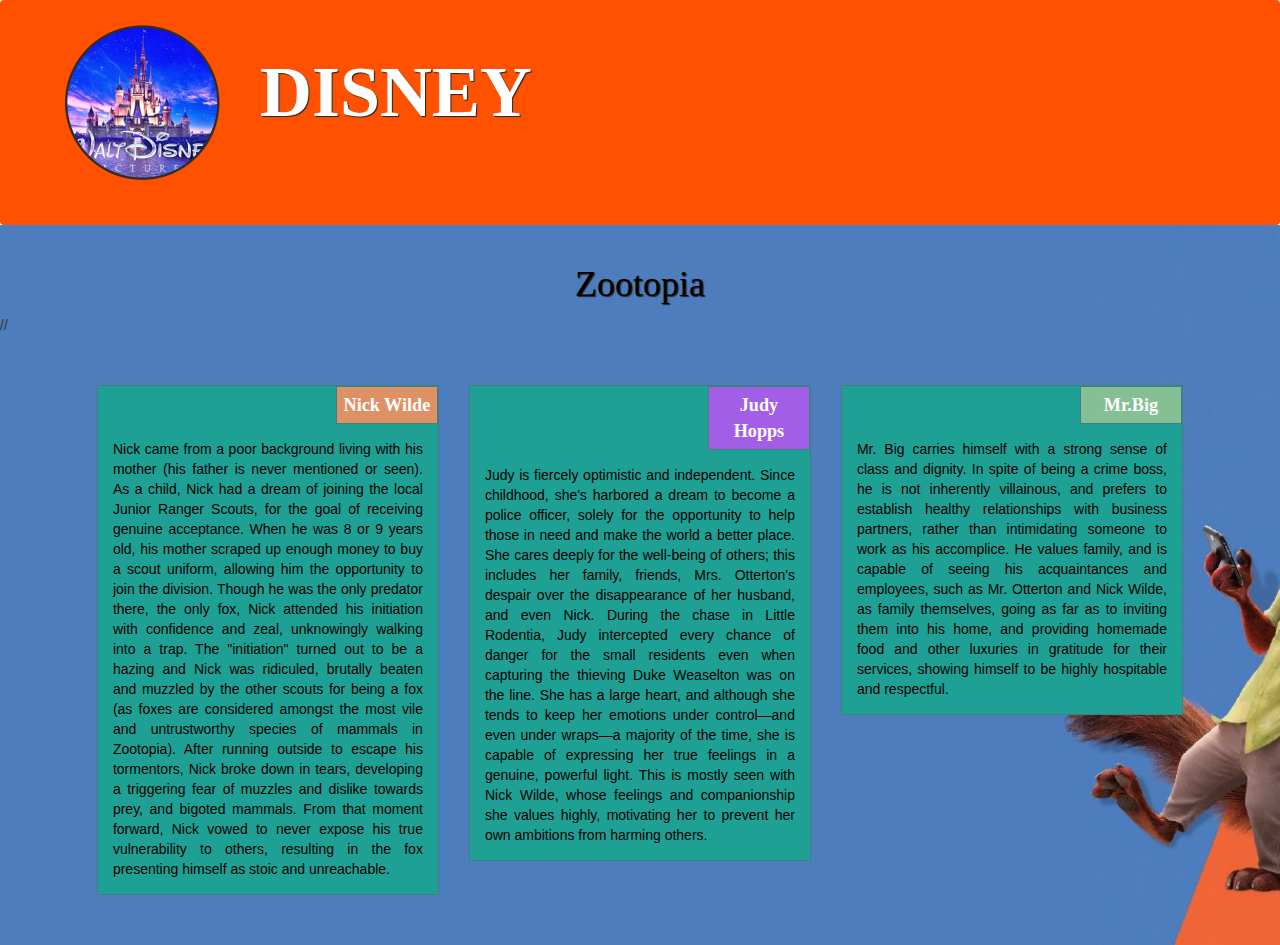
==== module3-solution/index.html @ 8d3711cc "homework for week 3" ====
<!DOCTYPE html>
<html>
<head>
	<meta charset="utf-8">
	<meta name="viewport" content="width=device-width, initial-scale=1">
	
	<link rel="stylesheet" href="css/bootstrap.min.css">
    <link rel="stylesheet" href="css/styles.css">
	
	<title>Module 3 Solution</title>
</head>
<body>
    <header class="nav-header">
    <nav id="header-nav" class="navbar navbar-default">
      <div class="container">
        <div class="navbar-header">

          <a href="index.html" class="pull-left visible-md visible-lg">
            <div id="logo-img" alt="Logo image"></div>
          </a>

          <div class="navbar-brand">
            <p>Disney</p>
          </div>

          <button type="button" class="navbar-toggle collapsed" data-toggle="collapse" data-target="#collapsable-nav" aria-expanded="true">
            <span class="sr-only">Toggle navigation</span>
            <span class="icon-bar"></span>
            <span class="icon-bar"></span>
            <span class="icon-bar"></span>
          </button>
        </div>
        
        <div id="collapsable-nav" class="collapse navbar-collapse">
           <ul id="nav-list" class="nav navbar-nav navbar-right visible-xs">
            <li class="text-center">
              <a href="#NickWilde-div"><p class="item">Nick Wilde</p></a>
              <hr class="visible-xs">
            </li>            
            <li class="text-center">
              <a href="#JudyHopps-div"><p class="item">Judy Hopps</p></a>
              <hr class="visible-xs">
            </li>
            <li class="text-center">
              <a href="#MrBig-div"><p class="item">Mr Big</p></a>
            </li>
          </ul> 
        </div>
      </div>
    </nav>
  	</header>

	<h1 class="text-center">Zootopia</h1>

	//<div class="row container container-fluid">
	<div class="row container">
	<div class="col-lg-4 col-md-6 col-sm-12" id="NickWilde-div">
		<section>
		<div id="NickWilde">
			Nick Wilde
		</div>
		<p>
			Nick came from a poor background living with his mother (his father is never mentioned or seen). As a child, Nick had a dream of joining the local Junior Ranger Scouts, for the goal of receiving genuine acceptance. When he was 8 or 9 years old, his mother scraped up enough money to buy a scout uniform, allowing him the opportunity to join the division. Though he was the only predator there, the only fox, Nick attended his initiation with confidence and zeal, unknowingly walking into a trap. The "initiation" turned out to be a hazing and Nick was ridiculed, brutally beaten and muzzled by the other scouts for being a fox (as foxes are considered amongst the most vile and untrustworthy species of mammals in Zootopia). After running outside to escape his tormentors, Nick broke down in tears, developing a triggering fear of muzzles and dislike towards prey, and bigoted mammals. From that moment forward, Nick vowed to never expose his true vulnerability to others, resulting in the fox presenting himself as stoic and unreachable.
		</p>
		</section>
	</div>
	<div class="col-lg-4 col-md-6 col-sm-12" id="JudyHopps-div">
		<section>
		<div id="JudyHopps">
			Judy Hopps
		</div>
		<p>
			Judy is fiercely optimistic and independent. Since childhood, she's harbored a dream to become a police officer, solely for the opportunity to help those in need and make the world a better place. She cares deeply for the well-being of others; this includes her family, friends, Mrs. Otterton's despair over the disappearance of her husband, and even Nick. During the chase in Little Rodentia, Judy intercepted every chance of danger for the small residents even when capturing the thieving Duke Weaselton was on the line. She has a large heart, and although she tends to keep her emotions under control—and even under wraps—a majority of the time, she is capable of expressing her true feelings in a genuine, powerful light. This is mostly seen with Nick Wilde, whose feelings and companionship she values highly, motivating her to prevent her own ambitions from harming others.
		</p>
		</section>
	</div>
	<div class="col-lg-4 col-md-12 col-sm-12" id="MrBig-div">
		<section>
		<div id="MrBig">
			Mr.Big
		</div>
		<p>
			Mr. Big carries himself with a strong sense of class and dignity. In spite of being a crime boss, he is not inherently villainous, and prefers to establish healthy relationships with business partners, rather than intimidating someone to work as his accomplice. He values family, and is capable of seeing his acquaintances and employees, such as Mr. Otterton and Nick Wilde, as family themselves, going as far as to inviting them into his home, and providing homemade food and other luxuries in gratitude for their services, showing himself to be highly hospitable and respectful.
		</p>
		</section>
	</div>
	</div>

	<script src="js/jquery-2.1.4.min.js"></script>
	<script src="js/bootstrap.min.js"></script>
  	<script src="js/script.js"></script>
</body>
</html>
---- module3-solution/css/styles.css ----
/* Base Styles */

* {
	box-sizing: border-box;
}

h1 {
	font-family: Brushstroke, cursive;
	color: #000000;
	text-align: center;
	padding-top: 20px;
	text-shadow: 1px 1px 1px #222;
}


body {
	background-image: url("image.jpg");
	background-color: #408080;
  	background-size:cover; 
}


p {
	padding: 15px;
	margin: 0;
}

.container {
	border: none;
	margin-left: auto;
	margin-right: auto;
	margin-top: 10px;
	margin-bottom: 10px;
	padding: 10px;
}


#header-nav {
  border: 0;
  background-color: #FF5100;
  color: #FFFFFF;
}


#logo-img {
  background: url('../images/logo2.png') no-repeat;
  width: 180px;
  height: 180px;
  margin: 5px 0px 0px 0;
}

.navbar-brand {
	padding-top: 10px;
}

.navbar-brand p { 
  font-family: Brushstroke, fantasy; 

  color: #FFFFFF;
  font-size: 4em;
  border: 0 0 5px 2px;
  text-transform: uppercase;
  font-weight: bold;
  text-shadow: 1px 1px 1px #222;
  margin-top: 0px;
  padding-top: 35px;
  margin-bottom: 0;
  line-height: .75;
  vertical-align: middle;  
}

.navbar-header button.navbar-toggle, .navbar-header .icon-bar {
  border: 1px solid #61122f;
}
.navbar-header button.navbar-toggle {
  clear: both;
  margin-top: -30px;
}

.nav-header {
  background-color: #FFFFFF;
}


#nav-list {
  color: white;
  font-size: 1.5em;
  font-family: Brushstroke, cursive; 
  text-shadow: 1px 1px 1px #222;
}



section {
	border:	1px solid  #408080 ;
	background-color: #1FA094;
	width: 100%;
	height: auto;
	font-family: Helvetica;
	color: black;
	position: relative;
	overflow: auto;
	text-align: justify;
}

#NickWilde {
	border: 1px solid  #408080;
	text-align: center;
	width: 30%;
	margin-left: 70%;
	font-family: cursive;
	font-weight: bold;
	font-size: 130%;
	margin-bottom: 0;
	margin-top: 0;
	padding: 5px;
    color: white;
	background-color: #DF9166;
}

#JudyHopps {
	border: 1px solid  #408080;
	text-align: center;
	width: 30%;
	margin-left: 70%;
	font-family: cursive;
	font-weight: bold;
	font-size: 130%;
	margin-bottom: 0;
	margin-top: 0;
	padding: 5px;
    color: white;
	background-color: #A35EE8;
}

#MrBig {
	border: 1px solid  #408080;
	text-align: center;
	width: 30%;
	margin-left: 70%;
	font-family: cursive;
	font-weight: bold;
	font-size: 130%;
	margin-bottom: 0;
	margin-top: 0;
	background-color: #85C094;
	color: white;
	padding: 5px;
}
.row {
	width: 95%;
}

#NickWilde-div { 
  margin-bottom: 10px;
  margin-top: 10px;
}

#JudyHopps-div {
  margin-bottom: 10px;
  margin-top: 10px;
}

#MrBig-div {
  margin-bottom: 10px;
  margin-top: 10px;
}


hr {
  border-color: white;
}

.item {
  color: white;
  font-size: 1.2em;
}

/* Desktop view */

@media (min-width: 992px) {
  .col-lg-1, .col-lg-2, .col-lg-3, .col-lg-4, .col-lg-5, .col-lg-6, .col-lg-7, .col-lg-8, .col-lg-9, .col-lg-10, .col-lg-11, .col-lg-12 {
    float: left;
  }

  .col-lg-1 {
    width: 8.33%;
  }
  .col-lg-2 {
    width: 16.66%;
  }
  .col-lg-3 {
    width: 25%;
  }
  .col-lg-4 {
    width: 33.33%;
  }
  .col-lg-5 {
    width: 41.66%;
  }
  .col-lg-6 {
    width: 50%;
  }
  .col-lg-7 {
    width: 58.33%;
  }
  .col-lg-8 {
    width: 66.66%;
  }
  .col-lg-9 {
    width: 74.99%;
  }
  .col-lg-10 {
    width: 83.33%;
  }
  .col-lg-11 {
    width: 91.66%;
  }
  .col-lg-12 {
    width: 100%;
  }

}

/* Tablet view */

@media (min-width: 768px) and (max-width: 991px) {

	.navbar-brand p { 
	  font-family: Brushstroke, fantasy; 

	  color: #FFFFFF;
	  font-size: 2em;
	  border: 0 0 5px 2px;
	  text-transform: uppercase;
	  font-weight: bold;
	  text-shadow: 1px 1px 1px #222;
	  margin-top: 0px;
	  padding-top: 0px;
	  margin-bottom: 0;
	  line-height: .75;
	  vertical-align: middle;  
	}
  .col-md-1, .col-md-2, .col-md-3, .col-md-4, .col-md-5, .col-md-6, .col-md-7, .col-md-8, .col-md-9, .col-md-10, .col-md-11, .col-md-12 {
    float: left;
  }

  .col-md-1 {
    width: 8.33%;
  }
  .col-md-2 {
    width: 16.66%;
  }
  .col-md-3 {
    width: 25%;
  }
  .col-md-4 {
    width: 33.33%;
  }
  .col-md-5 {
    width: 41.66%;
  }
  .col-md-6 {
    width: 50%;
  }
  .col-md-7 {
    width: 58.33%;
  }
  .col-md-8 {
    width: 66.66%;
  }
  .col-md-9 {
    width: 74.99%;
  }
  .col-md-10 {
    width: 83.33%;
  }
  .col-md-11 {
    width: 91.66%;
  }
  .col-md-12 {
    width: 100%;
  }

}

@media (max-width: 768px) {
	.navbar-brand p { 
	  font-family: Brushstroke, fantasy; 

	  color: #FFFFFF;
	  font-size: 2em;
	  border: 0 0 5px 2px;
	  text-transform: uppercase;
	  font-weight: bold;
	  text-shadow: 1px 1px 1px #222;
	  margin-top: 0px;
	  padding-top: 0px;
	  margin-bottom: 0;
	  line-height: .75;
	  vertical-align: middle;  
	}
}
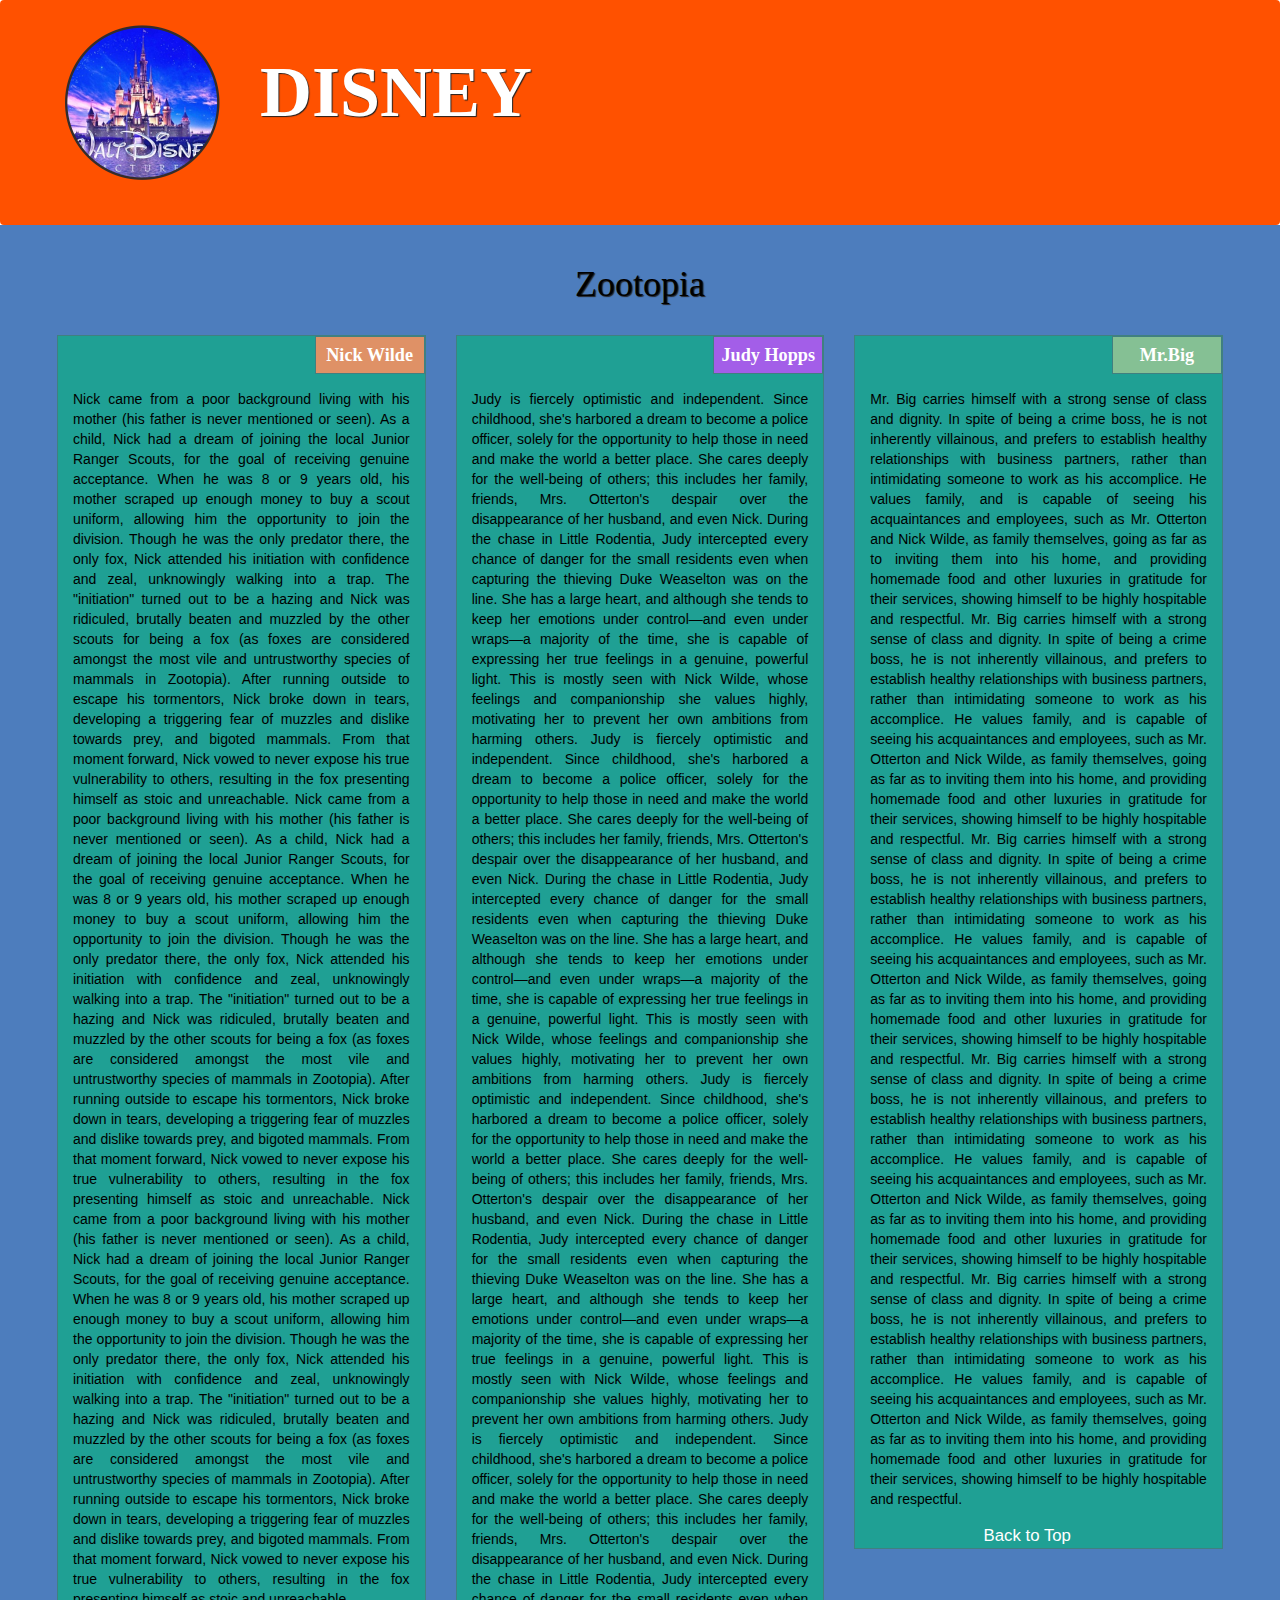
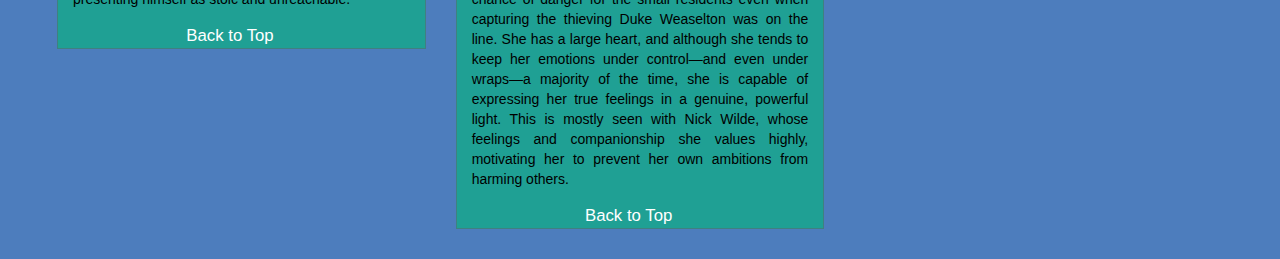
==== commit b2f50618: "add link to top" ====
--- a/module3-solution/index.html
+++ b/module3-solution/index.html
@@ -49,11 +49,10 @@
       </div>
     </nav>
   	</header>
-
-	<h1 class="text-center">Zootopia</h1>
-
-	//<div class="row container container-fluid">
-	<div class="row container">
+    <div id="page-heading"  class="text-center"> 
+		<h1>Zootopia</h1>
+	</div>
+	<div class="row container container-fluid">
 	<div class="col-lg-4 col-md-6 col-sm-12" id="NickWilde-div">
 		<section>
 		<div id="NickWilde">
@@ -61,7 +60,10 @@
 		</div>
 		<p>
 			Nick came from a poor background living with his mother (his father is never mentioned or seen). As a child, Nick had a dream of joining the local Junior Ranger Scouts, for the goal of receiving genuine acceptance. When he was 8 or 9 years old, his mother scraped up enough money to buy a scout uniform, allowing him the opportunity to join the division. Though he was the only predator there, the only fox, Nick attended his initiation with confidence and zeal, unknowingly walking into a trap. The "initiation" turned out to be a hazing and Nick was ridiculed, brutally beaten and muzzled by the other scouts for being a fox (as foxes are considered amongst the most vile and untrustworthy species of mammals in Zootopia). After running outside to escape his tormentors, Nick broke down in tears, developing a triggering fear of muzzles and dislike towards prey, and bigoted mammals. From that moment forward, Nick vowed to never expose his true vulnerability to others, resulting in the fox presenting himself as stoic and unreachable.
+			Nick came from a poor background living with his mother (his father is never mentioned or seen). As a child, Nick had a dream of joining the local Junior Ranger Scouts, for the goal of receiving genuine acceptance. When he was 8 or 9 years old, his mother scraped up enough money to buy a scout uniform, allowing him the opportunity to join the division. Though he was the only predator there, the only fox, Nick attended his initiation with confidence and zeal, unknowingly walking into a trap. The "initiation" turned out to be a hazing and Nick was ridiculed, brutally beaten and muzzled by the other scouts for being a fox (as foxes are considered amongst the most vile and untrustworthy species of mammals in Zootopia). After running outside to escape his tormentors, Nick broke down in tears, developing a triggering fear of muzzles and dislike towards prey, and bigoted mammals. From that moment forward, Nick vowed to never expose his true vulnerability to others, resulting in the fox presenting himself as stoic and unreachable.
+			Nick came from a poor background living with his mother (his father is never mentioned or seen). As a child, Nick had a dream of joining the local Junior Ranger Scouts, for the goal of receiving genuine acceptance. When he was 8 or 9 years old, his mother scraped up enough money to buy a scout uniform, allowing him the opportunity to join the division. Though he was the only predator there, the only fox, Nick attended his initiation with confidence and zeal, unknowingly walking into a trap. The "initiation" turned out to be a hazing and Nick was ridiculed, brutally beaten and muzzled by the other scouts for being a fox (as foxes are considered amongst the most vile and untrustworthy species of mammals in Zootopia). After running outside to escape his tormentors, Nick broke down in tears, developing a triggering fear of muzzles and dislike towards prey, and bigoted mammals. From that moment forward, Nick vowed to never expose his true vulnerability to others, resulting in the fox presenting himself as stoic and unreachable.
 		</p>
+	    <a href="#page-heading">Back to Top</a>
 		</section>
 	</div>
 	<div class="col-lg-4 col-md-6 col-sm-12" id="JudyHopps-div">
@@ -71,7 +73,11 @@
 		</div>
 		<p>
 			Judy is fiercely optimistic and independent. Since childhood, she's harbored a dream to become a police officer, solely for the opportunity to help those in need and make the world a better place. She cares deeply for the well-being of others; this includes her family, friends, Mrs. Otterton's despair over the disappearance of her husband, and even Nick. During the chase in Little Rodentia, Judy intercepted every chance of danger for the small residents even when capturing the thieving Duke Weaselton was on the line. She has a large heart, and although she tends to keep her emotions under control—and even under wraps—a majority of the time, she is capable of expressing her true feelings in a genuine, powerful light. This is mostly seen with Nick Wilde, whose feelings and companionship she values highly, motivating her to prevent her own ambitions from harming others.
+			Judy is fiercely optimistic and independent. Since childhood, she's harbored a dream to become a police officer, solely for the opportunity to help those in need and make the world a better place. She cares deeply for the well-being of others; this includes her family, friends, Mrs. Otterton's despair over the disappearance of her husband, and even Nick. During the chase in Little Rodentia, Judy intercepted every chance of danger for the small residents even when capturing the thieving Duke Weaselton was on the line. She has a large heart, and although she tends to keep her emotions under control—and even under wraps—a majority of the time, she is capable of expressing her true feelings in a genuine, powerful light. This is mostly seen with Nick Wilde, whose feelings and companionship she values highly, motivating her to prevent her own ambitions from harming others.
+			Judy is fiercely optimistic and independent. Since childhood, she's harbored a dream to become a police officer, solely for the opportunity to help those in need and make the world a better place. She cares deeply for the well-being of others; this includes her family, friends, Mrs. Otterton's despair over the disappearance of her husband, and even Nick. During the chase in Little Rodentia, Judy intercepted every chance of danger for the small residents even when capturing the thieving Duke Weaselton was on the line. She has a large heart, and although she tends to keep her emotions under control—and even under wraps—a majority of the time, she is capable of expressing her true feelings in a genuine, powerful light. This is mostly seen with Nick Wilde, whose feelings and companionship she values highly, motivating her to prevent her own ambitions from harming others.
+			Judy is fiercely optimistic and independent. Since childhood, she's harbored a dream to become a police officer, solely for the opportunity to help those in need and make the world a better place. She cares deeply for the well-being of others; this includes her family, friends, Mrs. Otterton's despair over the disappearance of her husband, and even Nick. During the chase in Little Rodentia, Judy intercepted every chance of danger for the small residents even when capturing the thieving Duke Weaselton was on the line. She has a large heart, and although she tends to keep her emotions under control—and even under wraps—a majority of the time, she is capable of expressing her true feelings in a genuine, powerful light. This is mostly seen with Nick Wilde, whose feelings and companionship she values highly, motivating her to prevent her own ambitions from harming others.
 		</p>
+		<a href="#page-heading">Back to Top</a>
 		</section>
 	</div>
 	<div class="col-lg-4 col-md-12 col-sm-12" id="MrBig-div">
@@ -81,7 +87,12 @@
 		</div>
 		<p>
 			Mr. Big carries himself with a strong sense of class and dignity. In spite of being a crime boss, he is not inherently villainous, and prefers to establish healthy relationships with business partners, rather than intimidating someone to work as his accomplice. He values family, and is capable of seeing his acquaintances and employees, such as Mr. Otterton and Nick Wilde, as family themselves, going as far as to inviting them into his home, and providing homemade food and other luxuries in gratitude for their services, showing himself to be highly hospitable and respectful.
+			Mr. Big carries himself with a strong sense of class and dignity. In spite of being a crime boss, he is not inherently villainous, and prefers to establish healthy relationships with business partners, rather than intimidating someone to work as his accomplice. He values family, and is capable of seeing his acquaintances and employees, such as Mr. Otterton and Nick Wilde, as family themselves, going as far as to inviting them into his home, and providing homemade food and other luxuries in gratitude for their services, showing himself to be highly hospitable and respectful.
+			Mr. Big carries himself with a strong sense of class and dignity. In spite of being a crime boss, he is not inherently villainous, and prefers to establish healthy relationships with business partners, rather than intimidating someone to work as his accomplice. He values family, and is capable of seeing his acquaintances and employees, such as Mr. Otterton and Nick Wilde, as family themselves, going as far as to inviting them into his home, and providing homemade food and other luxuries in gratitude for their services, showing himself to be highly hospitable and respectful.
+			Mr. Big carries himself with a strong sense of class and dignity. In spite of being a crime boss, he is not inherently villainous, and prefers to establish healthy relationships with business partners, rather than intimidating someone to work as his accomplice. He values family, and is capable of seeing his acquaintances and employees, such as Mr. Otterton and Nick Wilde, as family themselves, going as far as to inviting them into his home, and providing homemade food and other luxuries in gratitude for their services, showing himself to be highly hospitable and respectful.
+			Mr. Big carries himself with a strong sense of class and dignity. In spite of being a crime boss, he is not inherently villainous, and prefers to establish healthy relationships with business partners, rather than intimidating someone to work as his accomplice. He values family, and is capable of seeing his acquaintances and employees, such as Mr. Otterton and Nick Wilde, as family themselves, going as far as to inviting them into his home, and providing homemade food and other luxuries in gratitude for their services, showing himself to be highly hospitable and respectful.
 		</p>
+	    <a href="#page-heading">Back to Top</a>
 		</section>
 	</div>
 	</div>
--- a/module3-solution/css/styles.css
+++ b/module3-solution/css/styles.css
@@ -102,6 +102,13 @@
 	overflow: auto;
 	text-align: justify;
 }
+
+section>a {
+	color: white;
+	font-size: 1.2em;
+	margin-left: 35%;
+}
+
 
 #NickWilde {
 	border: 1px solid  #408080;
@@ -241,6 +248,16 @@
 	  line-height: .75;
 	  vertical-align: middle;  
 	}
+
+
+	section {
+
+		height: 400px;
+		overflow: auto;
+	    text-align: justify;
+	}
+
+
   .col-md-1, .col-md-2, .col-md-3, .col-md-4, .col-md-5, .col-md-6, .col-md-7, .col-md-8, .col-md-9, .col-md-10, .col-md-11, .col-md-12 {
     float: left;
   }
